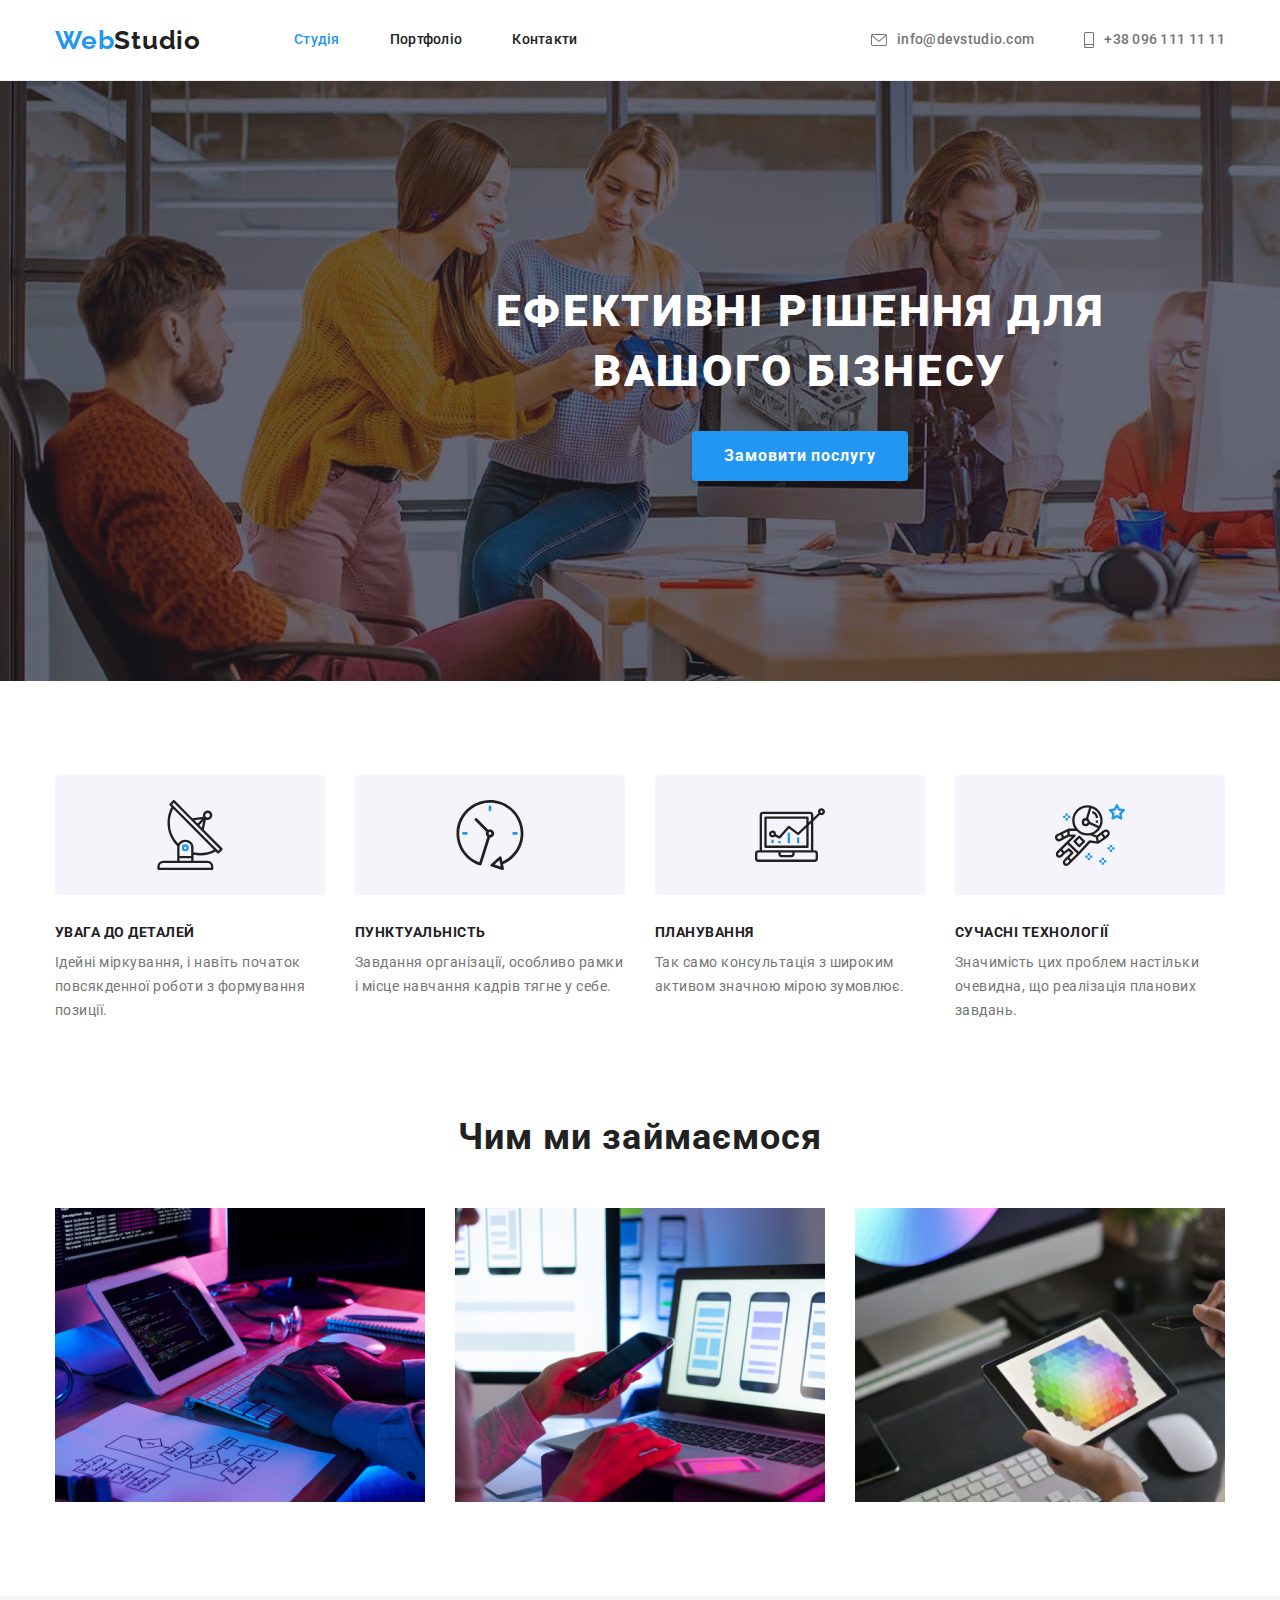
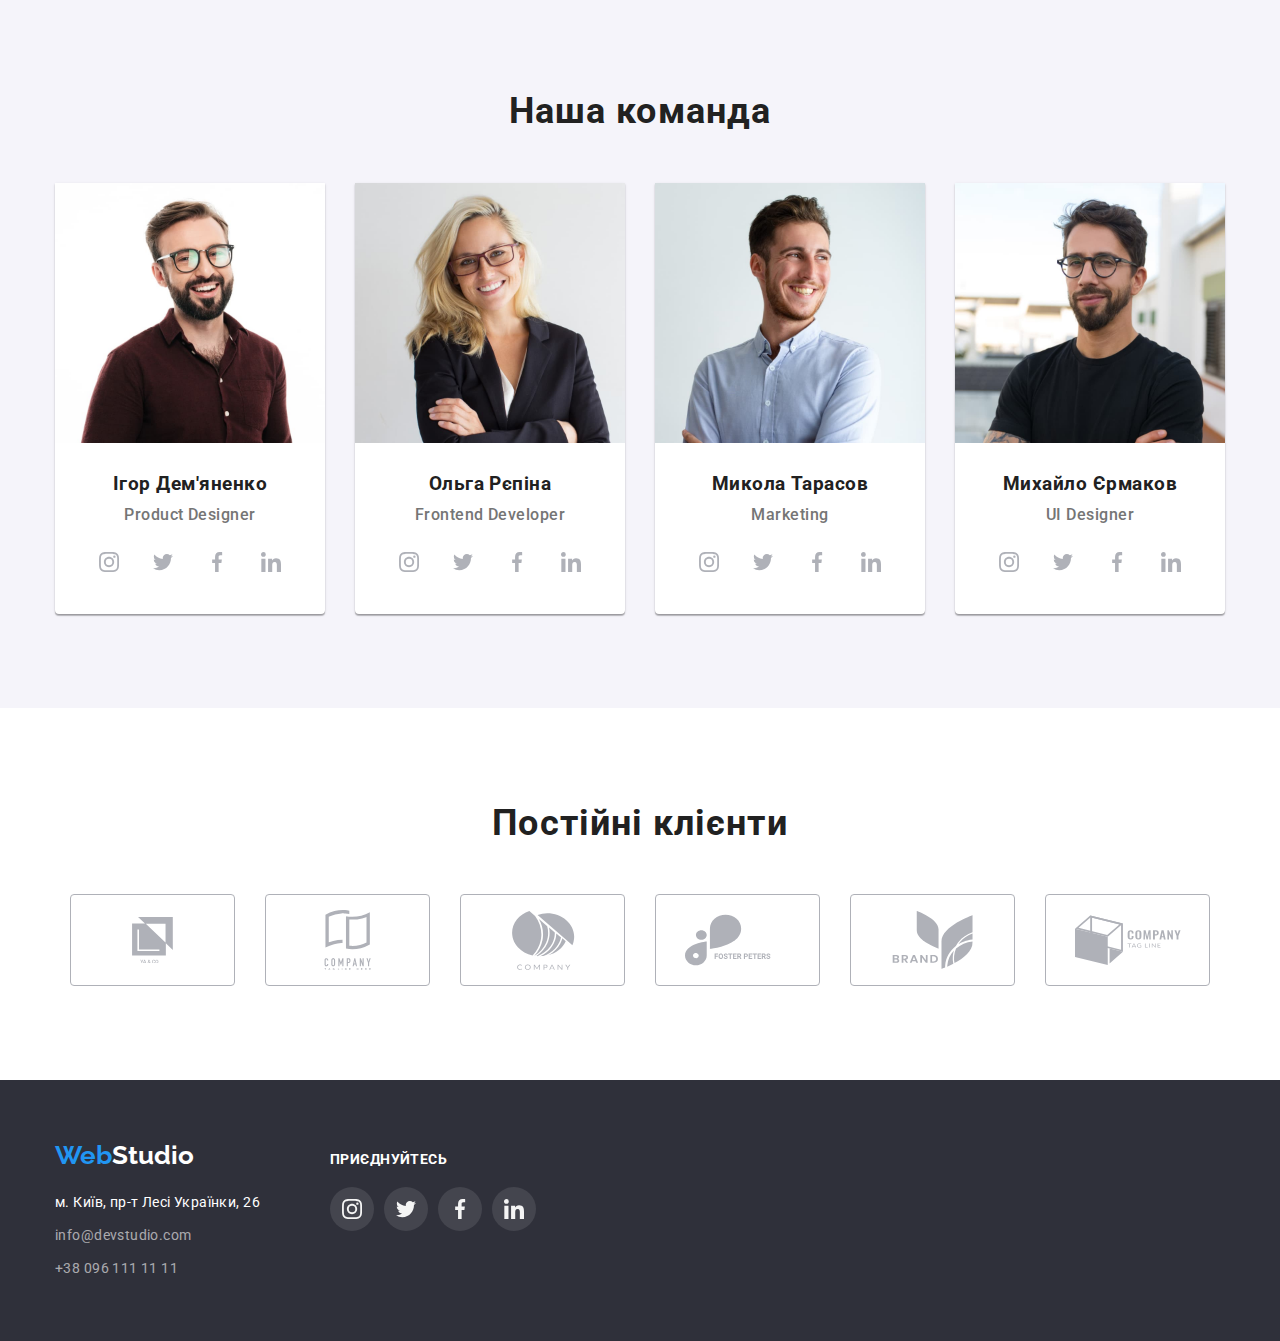
==== index.html @ 6f1f3bdb "Initial commit" ====
<!DOCTYPE html>
<html lang="uk">
  <head>
    <meta charset="UTF-8" />
    <meta http-equiv="X-UA-Compatible" content="IE=edge" />
    <meta name="viewport" content="width=device-width, initial-scale=1.0" />
    <title>WebStudio</title>
    <link rel="preconnect" href="https://fonts.googleapis.com" />
    <link rel="preconnect" href="https://fonts.gstatic.com" crossorigin />
    <link
      href="https://fonts.googleapis.com/css2?family=Raleway:wght@700&family=Roboto:wght@400;500;700;900&display=swap"
      rel="stylesheet"
    />
    <link
      rel="stylesheet"
      href="https://cdnjs.cloudflare.com/ajax/libs/modern-normalize/1.0.0/modern-normalize.min.css"
    />
    <link rel="stylesheet" href="./css/styles.css" />
  </head>
  <body>
    <header class="header">
      <div class="container container-header">
        <a href="./index.html" lang="en" class="logo"><span>Web</span>Studio</a>
        <nav class="main-nav">
          <ul class="nav-list list">
            <li class="nav-item">
              <a href="./index.html" class="nav-link link current">Студія</a>
            </li>
            <li class="nav-item">
              <a href="./portfolio.html" class="nav-link link">Портфоліо</a>
            </li>
            <li class="nav-item"><a href="" class="nav-link link">Контакти</a></li>
          </ul>
        </nav>
        <ul class="contacts-list list">
          <li class="contacts-item">
            <a href="mailto:info@devstudio.com" class="contact link email" rel="noopener noreferrer"
              ><svg class="contacts-icon" width="16" height="12">
                <use href="./images/icons.svg#envelope"></use>
              </svg>
              info@devstudio.com</a
            >
          </li>
          <li class="contacts-item">
            <a href="tel:+380961111111" class="contact link tel" rel="noopener noreferrer"
              ><svg class="contacts-icon" width="10" height="16">
                <use href="./images/icons.svg#smartphone"></use>
              </svg>
              +38 096 111 11 11</a
            >
          </li>
        </ul>
      </div>
    </header>
    <main>
      <!--Головна сторінка з бекграундом та кнопкою-->
      <section class="hero hero-overlay">
        <div class="container container-hero">
          <h1 class="hero-title">Ефективні рішення для вашого бізнесу</h1>
          <button type="button" class="hero-btn">Замовити послугу</button>
        </div>
      </section>

      <!--Про студію-->
      <section class="features">
        <div class="container container-features">
          <h2 class="visually-hidden">Features</h2>
          <ul class="features-list list">
            <li class="feature-item">
              <div class="icon-wrap">
                <svg class="feature-icon" width="70" height="70">
                  <use href="./images/icons.svg#antenna"></use>
                </svg>
              </div>
              <h3 class="feature-title">увага до деталей</h3>
              <p class="feature-text">
                Ідейні міркування, і навіть початок повсякденної роботи з формування позиції.
              </p>
            </li>
            <li class="feature-item">
              <div class="icon-wrap">
                <svg class="feature-icon" width="70" height="70">
                  <use href="./images/icons.svg#clock"></use>
                </svg>
              </div>
              <h3 class="feature-title">пунктуальність</h3>
              <p class="feature-text">
                Завдання організації, особливо рамки і місце навчання кадрів тягне у себе.
              </p>
            </li>
            <li class="feature-item">
              <div class="icon-wrap">
                <svg class="feature-icon" width="70" height="70">
                  <use href="./images/icons.svg#diagram"></use>
                </svg>
              </div>
              <h3 class="feature-title">планування</h3>
              <p class="feature-text">
                Так само консультація з широким активом значною мірою зумовлює.
              </p>
            </li>
            <li class="feature-item">
              <div class="icon-wrap">
                <svg class="feature-icon" width="70" height="70">
                  <use href="./images/icons.svg#astronaut"></use>
                </svg>
              </div>
              <h3 class="feature-title">сучасні технології</h3>
              <p class="feature-text">
                Значимість цих проблем настільки очевидна, що реалізація планових завдань.
              </p>
            </li>
          </ul>
        </div>
      </section>
      <section class="services">
        <div class="container container-features">
          <h2 class="services-title centered">Чим ми займаємося</h2>
          <ul class="services-list list">
            <li class="services-item">
              <img
                src="./images/about_the_studio/img.jpg"
                alt="Верстка та веб розробка"
                class="services-img img"
                width="370"
                height="294"
              />
            </li>
            <li>
              <img
                src="./images/about_the_studio/img.1.jpg"
                alt="Адаптивна верстка"
                class="services-img img"
                width="370"
                height="294"
              />
            </li>
            <li>
              <img
                src="./images/about_the_studio/img.2.jpg"
                alt="Дизайн та візуалізація"
                class="services-img img"
                width="370"
                height="294"
              />
            </li>
          </ul>
        </div>
      </section>

      <!--Команда-->
      <section class="team">
        <div class="container-team container">
          <h2 class="team-title centered">Наша команда</h2>
          <ul class="team-list list">
            <li class="team-item">
              <img
                src="./images/team/img.jpg"
                alt="Ігор Дем'яненко Продакт дизайнер"
                class="team-img img"
                width="270"
                height="260"
              />
              <div class="team-card-discr">
                <h3 class="team-item-title">Ігор Дем'яненко</h3>
                <p class="team-item-txt" lang="en">Product Designer</p>
                <ul class="socials list">
                  <li class="socials-item">
                    <a
                      class="socials-link link"
                      href="https://instagram.com"
                      target="_blank"
                      rel="noopener noreferrer"
                      aria-label="Instagram"
                    >
                      <svg class="socials-icon" width="20" height="20">
                        <use href="./images/icons.svg#instagram"></use>
                      </svg>
                    </a>
                  </li>
                  <li class="socials-item">
                    <a
                      class="socials-link link"
                      href="https://twitter.com"
                      target="_blank"
                      rel="noopener noreferrer"
                      aria-label="Twitter"
                    >
                      <svg class="socials-icon" width="20" height="20">
                        <use href="./images/icons.svg#twitter"></use>
                      </svg>
                    </a>
                  </li>
                  <li class="socials-item">
                    <a
                      class="socials-link link"
                      href="https://facebook.com"
                      target="_blank"
                      rel="noopener noreferrer"
                      aria-label="Facebook"
                    >
                      <svg class="socials-icon" width="20" height="20">
                        <use href="./images/icons.svg#facebook"></use>
                      </svg>
                    </a>
                  </li>
                  <li class="socials-item">
                    <a
                      class="socials-link link"
                      href="https://linkedin.com"
                      target="_blank"
                      rel="noopener noreferrer"
                      aria-label="Linkedin"
                    >
                      <svg class="socials-icon" width="20" height="20">
                        <use href="./images/icons.svg#linkedin"></use>
                      </svg>
                    </a>
                  </li>
                </ul>
              </div>
            </li>
            <li class="team-item">
              <img
                src="./images/team/img1.jpg"
                alt="Ольга Рєпіна Фронтенд девелопер"
                class="team-img img"
                width="270"
                height="260"
              />
              <div class="team-card-discr">
                <h3 class="team-item-title">Ольга Рєпіна</h3>
                <p class="team-item-txt" lang="en">Frontend Developer</p>
                <ul class="socials list">
                  <li class="socials-item">
                    <a
                      class="socials-link link"
                      href="https://instagram.com"
                      target="_blank"
                      rel="noopener noreferrer"
                      aria-label="Instagram"
                    >
                      <svg class="socials-icon" width="20" height="20">
                        <use href="./images/icons.svg#instagram"></use>
                      </svg>
                    </a>
                  </li>
                  <li class="socials-item">
                    <a
                      class="socials-link link"
                      href="https://twitter.com"
                      target="_blank"
                      rel="noopener noreferrer"
                      aria-label="Twitter"
                    >
                      <svg class="socials-icon" width="20" height="20">
                        <use href="./images/icons.svg#twitter"></use>
                      </svg>
                    </a>
                  </li>
                  <li class="socials-item">
                    <a
                      class="socials-link link"
                      href="https://facebook.com"
                      target="_blank"
                      rel="noopener noreferrer"
                      aria-label="Facebook"
                    >
                      <svg class="socials-icon" width="20" height="20">
                        <use href="./images/icons.svg#facebook"></use>
                      </svg>
                    </a>
                  </li>
                  <li class="socials-item">
                    <a
                      class="socials-link link"
                      href="https://linkedin.com"
                      target="_blank"
                      rel="noopener noreferrer"
                      aria-label="Linkedin"
                    >
                      <svg class="socials-icon" width="20" height="20">
                        <use href="./images/icons.svg#linkedin"></use>
                      </svg>
                    </a>
                  </li>
                </ul>
              </div>
            </li>
            <li class="team-item">
              <img
                src="./images/team/img2.jpg"
                alt="Микола Тарасов Маркетинг"
                class="team-img img"
                width="270"
                height="260"
              />
              <div class="team-card-discr">
                <h3 class="team-item-title">Микола Тарасов</h3>
                <p class="team-item-txt" lang="en">Marketing</p>
                <ul class="socials list">
                  <li class="socials-item">
                    <a
                      class="socials-link link"
                      href="https://instagram.com"
                      target="_blank"
                      rel="noopener noreferrer"
                      aria-label="Instagram"
                    >
                      <svg class="socials-icon" width="20" height="20">
                        <use href="./images/icons.svg#instagram"></use>
                      </svg>
                    </a>
                  </li>
                  <li class="socials-item">
                    <a
                      class="socials-link link"
                      href="https://twitter.com"
                      target="_blank"
                      rel="noopener noreferrer"
                      aria-label="Twitter"
                    >
                      <svg class="socials-icon" width="20" height="20">
                        <use href="./images/icons.svg#twitter"></use>
                      </svg>
                    </a>
                  </li>
                  <li class="socials-item">
                    <a
                      class="socials-link link"
                      href="https://facebook.com"
                      target="_blank"
                      rel="noopener noreferrer"
                      aria-label="Facebook"
                    >
                      <svg class="socials-icon" width="20" height="20">
                        <use href="./images/icons.svg#facebook"></use>
                      </svg>
                    </a>
                  </li>
                  <li class="socials-item">
                    <a
                      class="socials-link link"
                      href="https://linkedin.com"
                      target="_blank"
                      rel="noopener noreferrer"
                      aria-label="Linkedin"
                    >
                      <svg class="socials-icon" width="20" height="20">
                        <use href="./images/icons.svg#linkedin"></use>
                      </svg>
                    </a>
                  </li>
                </ul>
              </div>
            </li>
            <li class="team-item">
              <img
                src="./images/team/img3.jpg"
                alt="Михайло Єрмаков Ю Ай дизайнер"
                class="team-img img"
                width="270"
                height="260"
              />
              <div class="team-card-discr">
                <h3 class="team-item-title">Михайло Єрмаков</h3>
                <p class="team-item-txt" lang="en">UI Designer</p>
                <ul class="socials list">
                  <li class="socials-item">
                    <a
                      class="socials-link link"
                      href="https://instagram.com"
                      target="_blank"
                      rel="noopener noreferrer"
                      aria-label="Instagram"
                    >
                      <svg class="socials-icon" width="20" height="20">
                        <use href="./images/icons.svg#instagram"></use>
                      </svg>
                    </a>
                  </li>
                  <li class="socials-item">
                    <a
                      class="socials-link link"
                      href="https://twitter.com"
                      target="_blank"
                      rel="noopener noreferrer"
                      aria-label="Twitter"
                    >
                      <svg class="socials-icon" width="20" height="20">
                        <use href="./images/icons.svg#twitter"></use>
                      </svg>
                    </a>
                  </li>
                  <li class="socials-item">
                    <a
                      class="socials-link link"
                      href="https://facebook.com"
                      target="_blank"
                      rel="noopener noreferrer"
                      aria-label="Facebook"
                    >
                      <svg class="socials-icon" width="20" height="20">
                        <use href="./images/icons.svg#facebook"></use>
                      </svg>
                    </a>
                  </li>
                  <li class="socials-item">
                    <a
                      class="socials-link link"
                      href="https://linkedin.com"
                      target="_blank"
                      rel="noopener noreferrer"
                      aria-label="Linkedin"
                    >
                      <svg class="socials-icon" width="20" height="20">
                        <use href="./images/icons.svg#linkedin"></use>
                      </svg>
                    </a>
                  </li>
                </ul>
              </div>
            </li>
          </ul>
        </div>
      </section>

      <!--Клієнти-->
      <section class="clients">
        <div class="container-clients container">
          <h1 class="clients-title">Постійні клієнти</h1>
          <ul class="clients-list list">
            <li class="clients-item">
              <a href="" class="clients-link link" target="_blank" rel="noopener noreferrer">
                <svg class="client-icon" width="41" height="46.7">
                  <use href="./images/icons.svg#client1"></use>
                </svg>
              </a>
            </li>
            <li class="clients-item">
              <a href="" class="clients-link link" target="_blank" rel="noopener noreferrer">
                <svg class="client-icon" width="106" height="60">
                  <use href="./images/icons.svg#client2"></use>
                </svg>
              </a>
            </li>
            <li class="clients-item">
              <a href="" class="clients-link" target="_blank" rel="noopener noreferrer">
                <svg class="client-icon" width="106" height="60">
                  <use href="./images/icons.svg#client3"></use>
                </svg>
              </a>
            </li>
            <li class="clients-item">
              <a href="" class="clients-link" target="_blank" rel="noopener noreferrer">
                <svg class="client-icon" width="106" height="60">
                  <use href="./images/icons.svg#client4"></use>
                </svg>
              </a>
            </li>
            <li class="clients-item">
              <a href="" class="clients-link" target="_blank" rel="noopener noreferrer">
                <svg class="client-icon" width="106" height="60">
                  <use href="./images/icons.svg#client5"></use>
                </svg>
              </a>
            </li>
            <li class="clients-item">
              <a href="" class="clients-link" target="_blank" rel="noopener noreferrer">
                <svg class="client-icon" width="106" height="60">
                  <use href="./images/icons.svg#client6"></use>
                </svg>
              </a>
            </li>
          </ul>
        </div>
      </section>
    </main>

    <!--Підвал-->
    <footer class="footer">
      <div class="container-footer container">
        <div class="footer-adress">
          <a href="./index.html" lang="en" class="logo"><span>Web</span>Studio</a>
          <address class="address">
            <ul class="address-list list">
              <li class="address-item">м. Київ, пр-т Лесі Українки, 26</li>
              <li class="address-item">
                <a href="mailto:info@devstudio.com" class="address-contact link"
                  >info@devstudio.com</a
                >
              </li>
              <li class="address-item">
                <a href="tel:+380961111111" class="address-contact link">+38 096 111 11 11</a>
              </li>
            </ul>
          </address>
        </div>
        <div class="footer-socials">
          <strong class="join">приєднуйтесь</strong>
          <ul class="socials list">
            <li class="socials-item">
              <a
                class="socials-link link"
                href="https://instagram.com"
                target="_blank"
                rel="noopener noreferrer"
                aria-label="Instagram"
              >
                <svg class="socials-icon" width="20" height="20">
                  <use href="./images/icons.svg#instagram"></use>
                </svg>
              </a>
            </li>
            <li class="socials-item">
              <a
                class="socials-link link"
                href="https://twitter.com"
                target="_blank"
                rel="noopener noreferrer"
                aria-label="Twitter"
              >
                <svg class="socials-icon" width="20" height="20">
                  <use href="./images/icons.svg#twitter"></use>
                </svg>
              </a>
            </li>
            <li class="socials-item">
              <a
                class="socials-link link"
                href="https://facebook.com"
                target="_blank"
                rel="noopener noreferrer"
                aria-label="Facebook"
              >
                <svg class="socials-icon" width="20" height="20">
                  <use href="./images/icons.svg#facebook"></use>
                </svg>
              </a>
            </li>
            <li class="socials-item">
              <a
                class="socials-link link"
                href="https://linkedin.com"
                target="_blank"
                rel="noopener noreferrer"
                aria-label="Linkedin"
              >
                <svg class="socials-icon" width="20" height="20">
                  <use href="./images/icons.svg#linkedin"></use>
                </svg>
              </a>
            </li>
          </ul>
        </div>
      </div>
    </footer>
  </body>
</html>
---- css/styles.css ----
*,
*::before,
*::after {
  box-sizing: border-box;
}
:root {
  /* Color */
  --main-clr: #212121;
  --secondary-clr: #757575;
  --accent-clr: #2196f3;
  --btn-accent-bg-cl: #188ce8;
  --secondary-accent-clr: #ffffff;
  --main-bgd-clr: #f5f5f5;
  --secondary-bgd-clr: #2f303a;
  --accent-bgd-clr: #f5f4fa;
  --header-boarder-clr: #ececec;
  --icons-clr: #afb1b8;
  --icons-footer-bgd-clr: rgba(255, 255, 255, 0.1);
  /* Font */
  --main-font: Roboto;
  --secondary-font: Raleway;
}
body {
  font-family: var(--main-font);
  color: var(--main-clr);
  width: 100%;
  margin: 0;
}
.link {
  text-decoration: none;
}
.list {
  list-style: none;
  padding: 0;
  margin: 0;
}

img {
  display: block;
  max-width: 100%;
  height: auto;
}
.centered {
  text-align: center;
}
section {
  padding-top: 94px;
  padding-bottom: 94px;
  width: 100%;
}
h1,
h2,
h3,
h4,
h5,
h6,
p,
ul {
  margin: 0;
  padding: 0;
}

.container {
  width: 1200px;
  padding-left: 15px;
  padding-right: 15px;
  margin-left: auto;
  margin-right: auto;
}

.header {
  border-bottom: 1px solid var(--header-boarder-clr);
}
.main-nav {
  margin-left: 93px;
}

.container-header {
  display: flex;
  align-items: center;
}
.main-nav .logo {
  margin-right: 93px;
}

.header .logo {
  padding-top: 24px;
  padding-bottom: 24px;
  font-family: var(--secondary-font);
  text-decoration: none;
  color: inherit;
  font-weight: 700;
  font-size: 26px;
  line-height: calc(31 / 26);
  letter-spacing: 0.03em;
}
.logo span {
  color: var(--accent-clr);
}

.nav-list {
  display: flex;
}

.nav-item {
  margin-right: 50px;
  font-weight: 500;
  font-size: 14px;
  line-height: 1.14;
  letter-spacing: 0.02em;
}
.nav-item:last-child {
  margin-right: 0;
}
.nav-link {
  display: block;
  padding-top: 32px;
  padding-bottom: 32px;
  color: inherit;
}
.nav-link:hover,
.nav-link:focus {
  color: var(--accent-clr);
}
.nav-link.link.current {
  color: var(--accent-clr);
}

.contacts-list {
  display: flex;
  margin-left: auto;
}
.contacts-list .contacts-item + .contacts-item {
  margin-left: 50px;
}
.contacts-icon {
  fill: currentColor;
}
.contact.link {
  display: flex;
  align-items: center;
  gap: 10px;
  padding-top: 32px;
  padding-bottom: 32px;
  color: var(--secondary-clr);
  font-weight: 500;
  font-size: 14px;
  line-height: 1.14;
  letter-spacing: 0.02em;
}
.contact.link:hover,
.contact.link:focus {
  color: var(--accent-clr);
}
section.hero {
  text-align: center;
  padding-top: 200px;
  padding-bottom: 200px;
}
.container-hero {
}
.hero-overlay {
  width: 1600px;
  height: 600px;
  margin-left: auto;
  margin-right: auto;
  background-image: linear-gradient(to right, rgba(47, 48, 58, 0.4), rgba(47, 48, 58, 0.4)),
    url('../images/about_the_studio/hero-bckg.jpg'), url(../images/about_the_studio/hero-bckg2.jpg);
  background-repeat: no-repeat;
  background-size: cover;
}
.hero-title {
  color: var(--secondary-accent-clr);
  margin-left: auto;
  margin-right: auto;
  margin-bottom: 30px;
  margin-top: 0;
  padding: 0;
  width: 696px;
  font-weight: 900;
  font-size: 44px;
  line-height: calc(60 / 44);
  text-align: center;
  letter-spacing: 0.06em;
  text-transform: uppercase;
}

.hero-btn {
  padding: 10px 32px;
  min-width: 216px;
  min-height: 50px;
  text-align: center;
  background-color: var(--accent-clr);
  color: var(--secondary-accent-clr);
  cursor: pointer;
  box-shadow: 0px 4px 4px rgba(0, 0, 0, 0.15);
  border: none;
  border-radius: 4px;
  font-family: inherit;
  font-weight: 700;
  font-size: 16px;
  line-height: calc(30 / 16);
  letter-spacing: 0.06em;
}
.hero-btn:hover,
.hero.btn:focus {
  background-color: var(--btn-accent-bg-cl);
}
.features {
  background-color: var(--secondary-accent-clr);
  letter-spacing: 0.03em;
}
.container-features {
}

.visually-hidden {
  position: absolute;
  white-space: nowrap;
  width: 1px;
  height: 1px;
  overflow: hidden;
  border: 0;
  padding: 0;
  clip: rect(0 0 0 0);
  clip-path: inset(50%);
  margin: -1px;
}
.features-list {
  display: flex;
  flex-wrap: wrap;
}
.feature-item {
  width: 270px;
}
.features-list .feature-item + .feature-item {
  margin-left: 30px;
}
.feature-icon {
}
.icon-wrap {
  display: flex;
  align-items: center;
  justify-content: center;
  margin-bottom: 30px;
  gap: 30px;
  width: 270px;
  height: 120px;
  border-radius: 4px;
  border: 1px solid var(--accent-bgd-clr);
  background-color: var(--accent-bgd-clr);
}
.feature-title {
  font-weight: 700;
  font-size: 14px;
  line-height: 1.14;
  text-transform: uppercase;
  padding: 0;
  margin: 0;
  margin-bottom: 10px;
}
.feature-text {
  color: var(--secondary-clr);
  font-size: 14px;
  line-height: 1.7;
  padding: 0;
  margin: 0;
}
.services {
  padding-bottom: 94px;
  padding-top: 0;
}

.services-title,
.team-title {
  font-size: 36px;
  line-height: 1.17;
  font-weight: 700;
  letter-spacing: 0.03em;
  margin: 0;
  padding: 0;
  margin-bottom: 50px;
}
.services-list {
  display: flex;
  justify-content: center;
  gap: 30px;
}
.services-item {
}
.services-list .services-item + .services-item {
  margin-left: 30px;
}

.services-img {
}
.team {
  background-color: var(--accent-bgd-clr);
  letter-spacing: 0.03em;
}
.container-team {
}
.team-title {
  margin: 0;
  padding: 0;
  margin-bottom: 50px;
}
.team-list {
  display: flex;
  justify-content: center;
  gap: 30px;
}
.team-item {
  font-weight: 500;
  font-size: 16px;
  line-height: 1.19;
  background: #ffffff;
  box-shadow: 0px 1px 3px rgba(0, 0, 0, 0.12), 0px 1px 1px rgba(0, 0, 0, 0.14),
    0px 2px 1px rgba(0, 0, 0, 0.2);
  border-radius: 0px 0px 4px 4px;
  padding: 0;
  margin: 0;
}
.team-item:last-child {
  margin-right: 0;
}
.team-img {
}
.team-card-discr {
  padding-top: 30px;
  padding-bottom: 30px;
  padding-left: 32px;
  padding-right: 32px;
  text-align: center;
}
.team-item-title {
  margin-bottom: 10px;
}
.team-item-txt {
  color: var(--secondary-clr);
  margin-bottom: 16px;
}
/*Socials icons*/

.socials.list {
  display: flex;
  justify-content: center;
  gap: 10px;
}
.socials-item {
  margin: 0;
}
.socials-link {
  display: flex;
  justify-content: center;
  align-items: center;
  width: 44px;
  height: 44px;
  border-radius: 50%;
  background-color: var(--secondary-accent-clr);
  color: var(--icons-clr);
}
.socials-link:hover,
.socials-link:focus {
  background-color: var(--accent-clr);
  color: var(--secondary-accent-clr);
}

.socials-icon {
  fill: currentColor;
}

.clients {
}
.container-clients {
  width: 1170px;
  height: 184px;
}
.container {
}
.clients-title {
  margin-bottom: 50px;
  text-align: center;
  font-size: 36px;
  line-height: 1.17;
  font-weight: 700;
  letter-spacing: 0.03em;
}
.clients-list {
  display: flex;
  align-items: center;
  gap: 30px;
}
.clients-item {
  width: 170px;
  height: 92px;
}
.clients-link {
  display: flex;
  align-items: center;
  justify-content: center;
  width: 100%;
  height: 100%;
  border-radius: 4px;
  border: 1px solid var(--icons-clr);
  color: var(--icons-clr);
}
.client-icon {
  fill: currentColor;
}
.clients-link:hover,
.clients-link:focus {
  border-color: var(--accent-clr);
  color: var(--btn-accent-bg-cl);
}

/* Portfolio */

.portfolio {
  background-color: var(--secondary-accent-clr);
}
.container-portfolio {
}

.filtr-btns-list {
  display: flex;
  justify-content: center;
  margin-bottom: 50px;
}
.filtr-btn-item {
  margin-right: 8px;
}
.filtr-btn-item:last-child {
  margin-right: 0;
}
.filtr-btn {
  padding: 6px 25px;
  min-width: 73px;
  max-height: 38px;
  background-color: var(--accent-bgd-clr);
  border: none;
  border-radius: 4px;
  font-weight: 500;
  font-size: 16px;
  font-family: inherit;
  line-height: 1.6;
  letter-spacing: 0.03em;
}
.filtr-btn:hover,
.filtr-btn:focus {
  color: var(--secondary-accent-clr);
  background-color: var(--accent-clr);
  box-shadow: 0px 3px 1px rgba(0, 0, 0, 0.1), 0px 1px 2px rgba(0, 0, 0, 0.08),
    0px 2px 2px rgba(0, 0, 0, 0.12);
}
.cards-list {
  display: flex;
  flex-wrap: wrap;
  margin: 0;
  padding: 0;
  margin-top: 50px;
}
.card-link.link:hover,
.card-link.link:focus {
  position: absolute;
  box-shadow: 0px 1px 1px rgba(0, 0, 0, 0.12), 0px 4px 4px rgba(0, 0, 0, 0.06),
    1px 4px 6px rgba(0, 0, 0, 0.16);
}
.card-item {
  width: calc((100%-60px) / 3);
  margin-right: 30px;
  margin-bottom: 30px;
  padding: 0;
  max-width: 370px;
}
.card-item:nth-child(3n) {
  margin-right: 0;
}
.card-item:nth-last-child(-n + 3) {
  margin-bottom: 0;
}
.card-item .link {
  color: var(--main-clr);
}

.card-img {
}
.portfolio-box {
  padding: 20px 24px;
  border: 1px solid #eeeeee;
  border-top: 0;
}
.card-title {
  font-weight: 700;
  font-size: 18px;
  line-height: 2;
  letter-spacing: 0.06em;
  padding: 0;
  margin: 0;
  margin-bottom: 4px;
}
.card-discription {
  padding: 0;
  margin: 0;
  color: var(--secondary-clr);
  font-weight: 400;
  font-size: 16px;
  line-height: 1.9;
  letter-spacing: 0.03em;
}

/*Footer*/

.footer {
  background-color: var(--secondary-bgd-clr);
  padding-top: 60px;
  padding-bottom: 60px;
}
.footer .logo {
  display: block;
  color: var(--secondary-accent-clr);
  margin-bottom: 20px;
  font-family: var(--secondary-font);
  text-decoration: none;
  font-weight: 700;
  font-size: 26px;
  line-height: calc(31 / 26);
}
.container-footer {
  display: flex;
  align-items: baseline;
}
.footer-adress {
  margin-right: 70px;
}
.address {
  font-style: normal;
  font-weight: 400;
  font-size: 14px;
  line-height: 1.71;
  letter-spacing: 0.03em;
  color: var(--secondary-accent-clr);
}
.address-list {
}

.address-item {
  margin-bottom: 9px;
}
.address-item:last-child {
  margin-bottom: 0;
}
.address-contact.link {
  font-weight: 400;
  font-size: 14px;
  line-height: 1.7;
  color: rgba(255, 255, 255, 0.6);
}
.footer-socials {
}
.join {
  display: block;
  margin-bottom: 20px;
  color: var(--secondary-accent-clr);
  text-transform: uppercase;
  font-weight: 700;
  font-size: 14px;
  line-height: calc(16 / 14);
  letter-spacing: 0.03em;
}
.footer .socials-item {
}
.footer-socials > .socials.list {
  margin-bottom: 0;
}
.footer-socials .socials-icon {
  fill: currentColor;
}
.footer-socials .socials-link {
  background-color: var(--icons-footer-bgd-clr);
  color: var(--main-bgd-clr);
}
.footer-socials .socials-link:hover,
.footer-socials .socials-link:focus {
  background-color: var(--accent-clr);
}
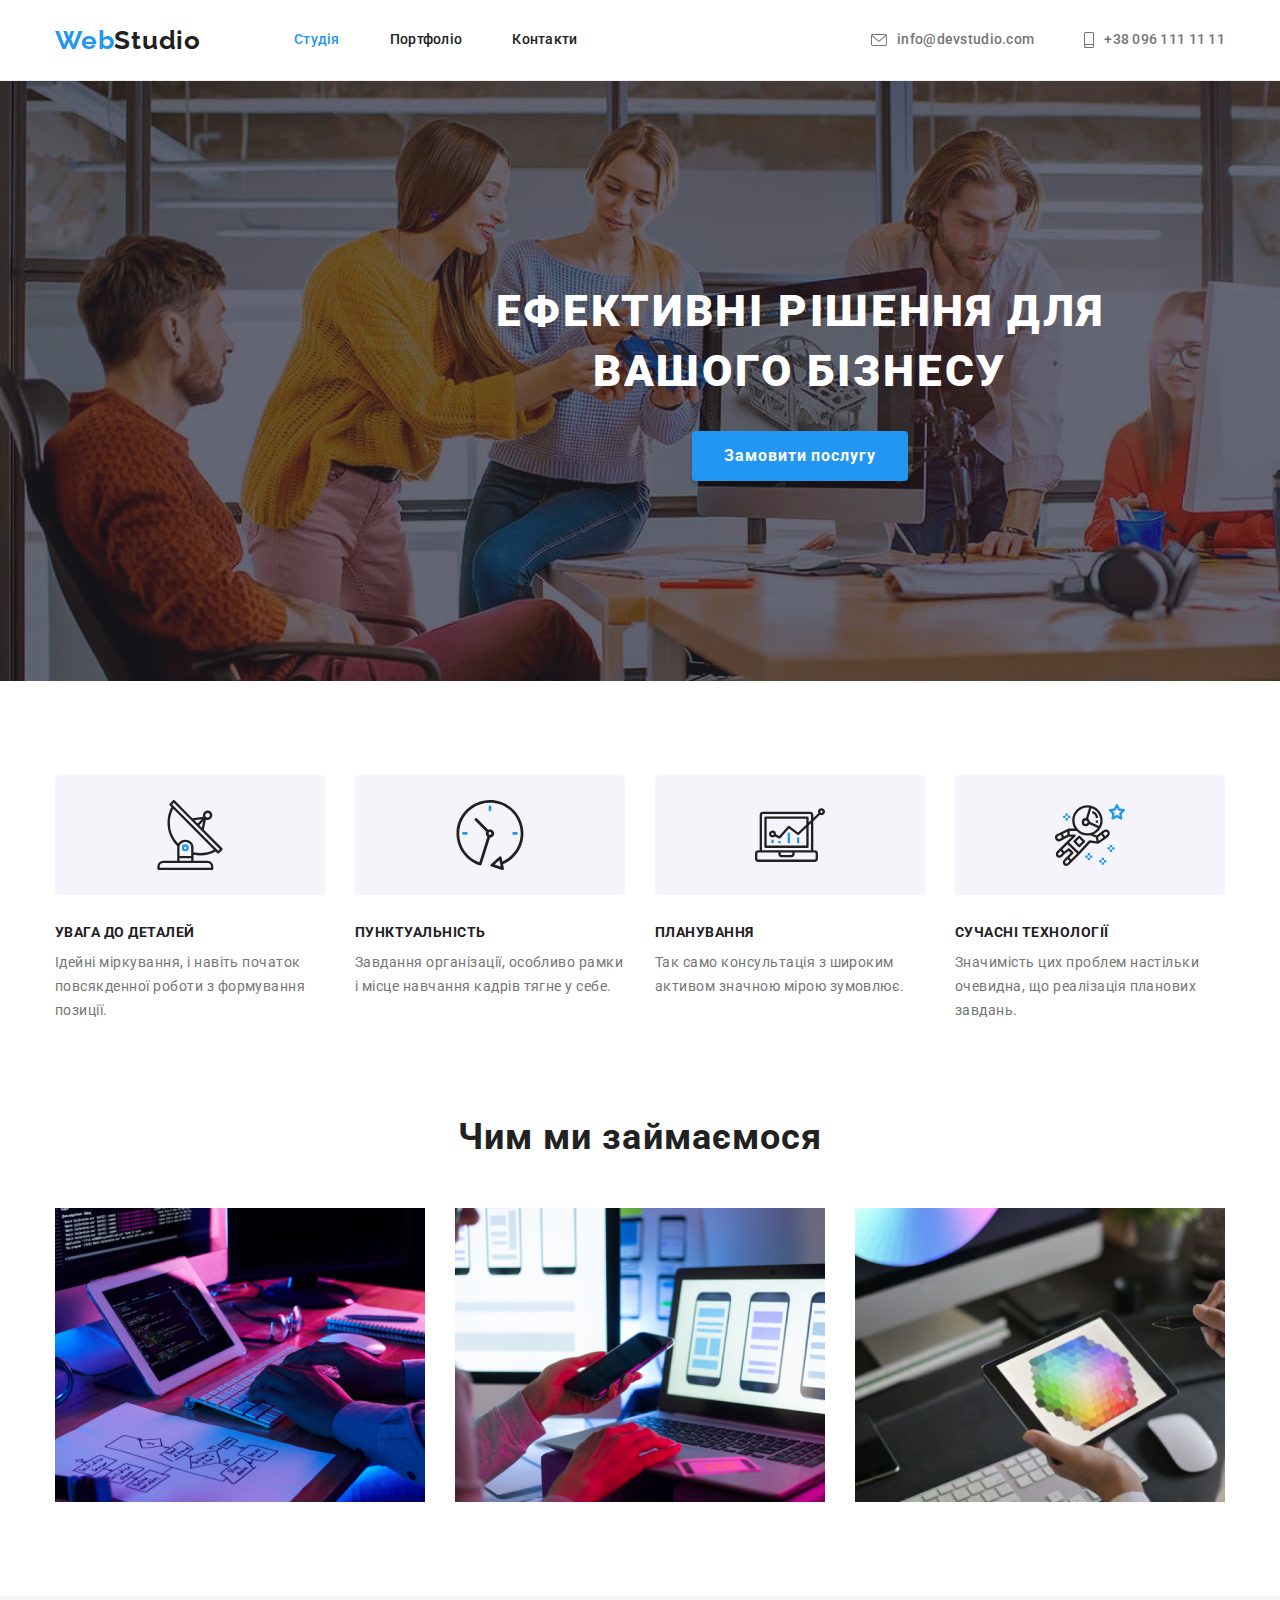
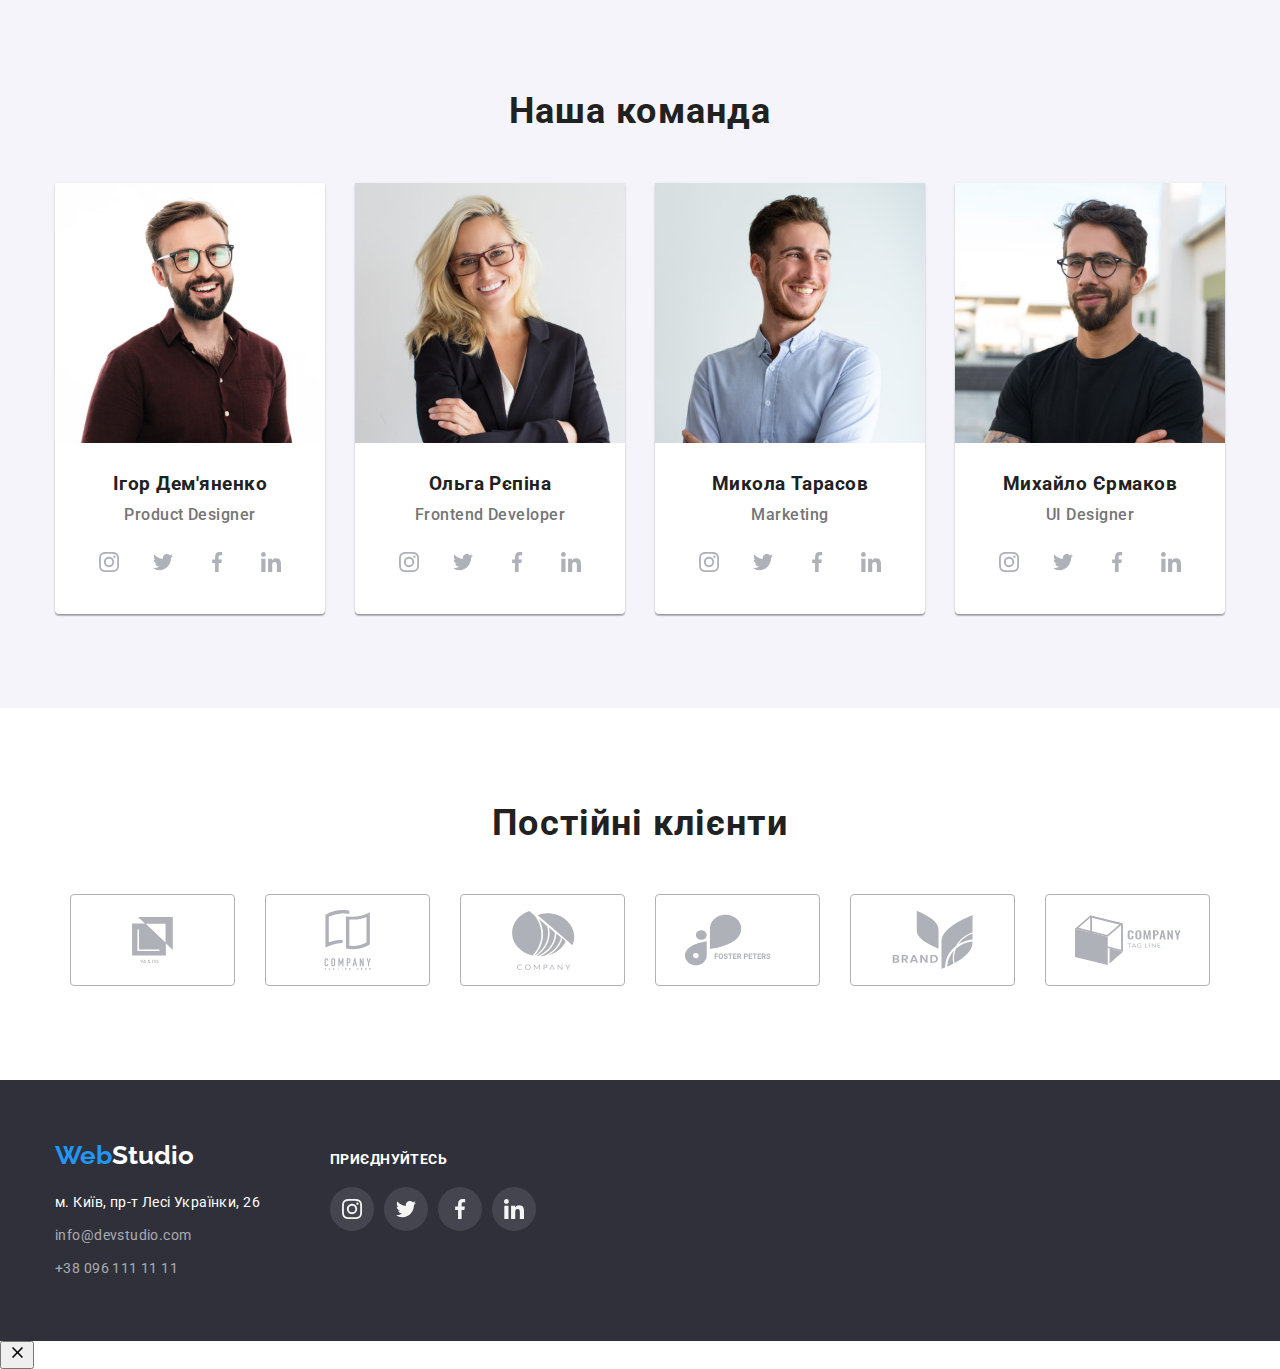
==== commit d0477a42: "added js, modal and backdrop" ====
--- a/index.html
+++ b/index.html
@@ -57,7 +57,7 @@
       <section class="hero hero-overlay">
         <div class="container container-hero">
           <h1 class="hero-title">Ефективні рішення для вашого бізнесу</h1>
-          <button type="button" class="hero-btn">Замовити послугу</button>
+          <button type="button" class="hero-btn" data-modal-open>Замовити послугу</button>
         </div>
       </section>
 
@@ -555,5 +555,18 @@
         </div>
       </div>
     </footer>
+
+    <!-- Модалка -->
+    <div class="backdrop is-hidden" data-modal>
+      <div class="modal">
+        <button class="modal-close-btn" data-modal-close>
+          <svg class="modal-close-icon" width="18" height="18">
+            <use href="./images/icons.svg#modal-close"></use>
+          </svg>
+        </button>
+      </div>
+    </div>
+
+    <script src="./js/modal.js"></script>
   </body>
 </html>
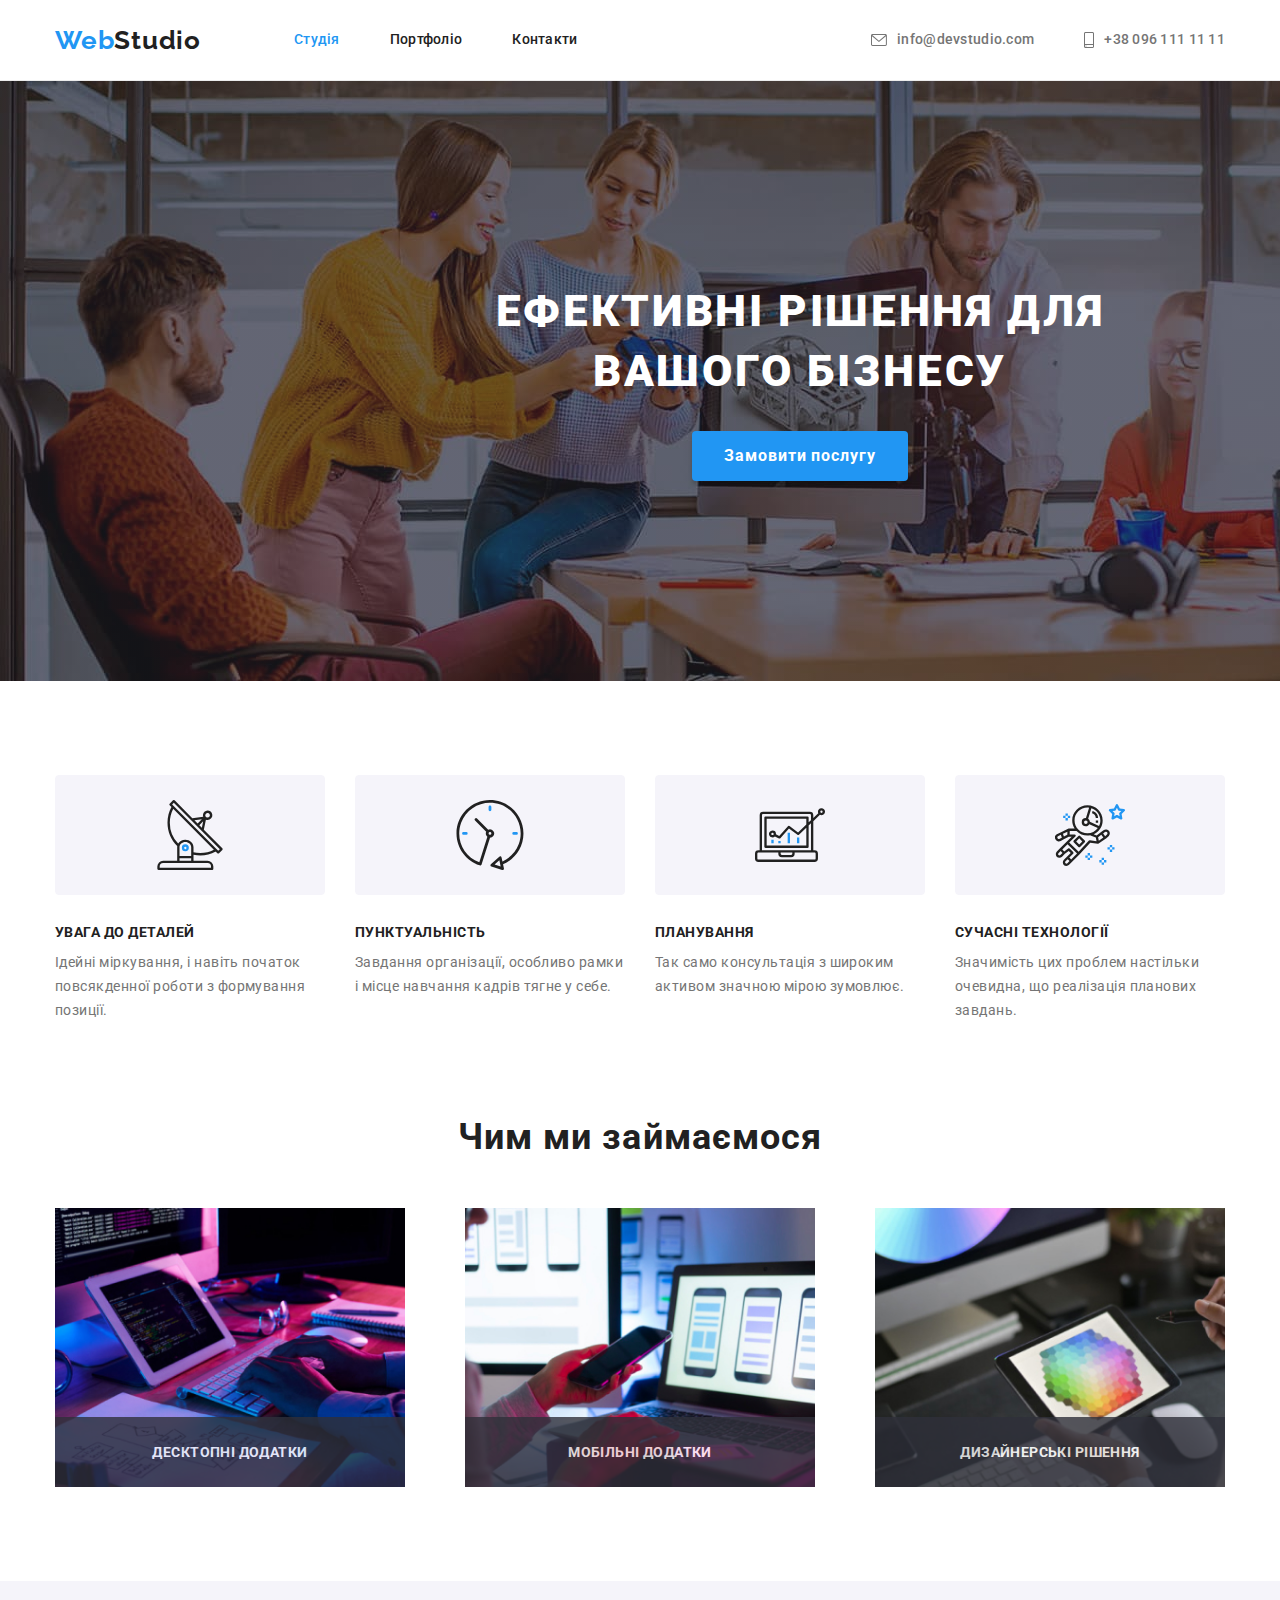
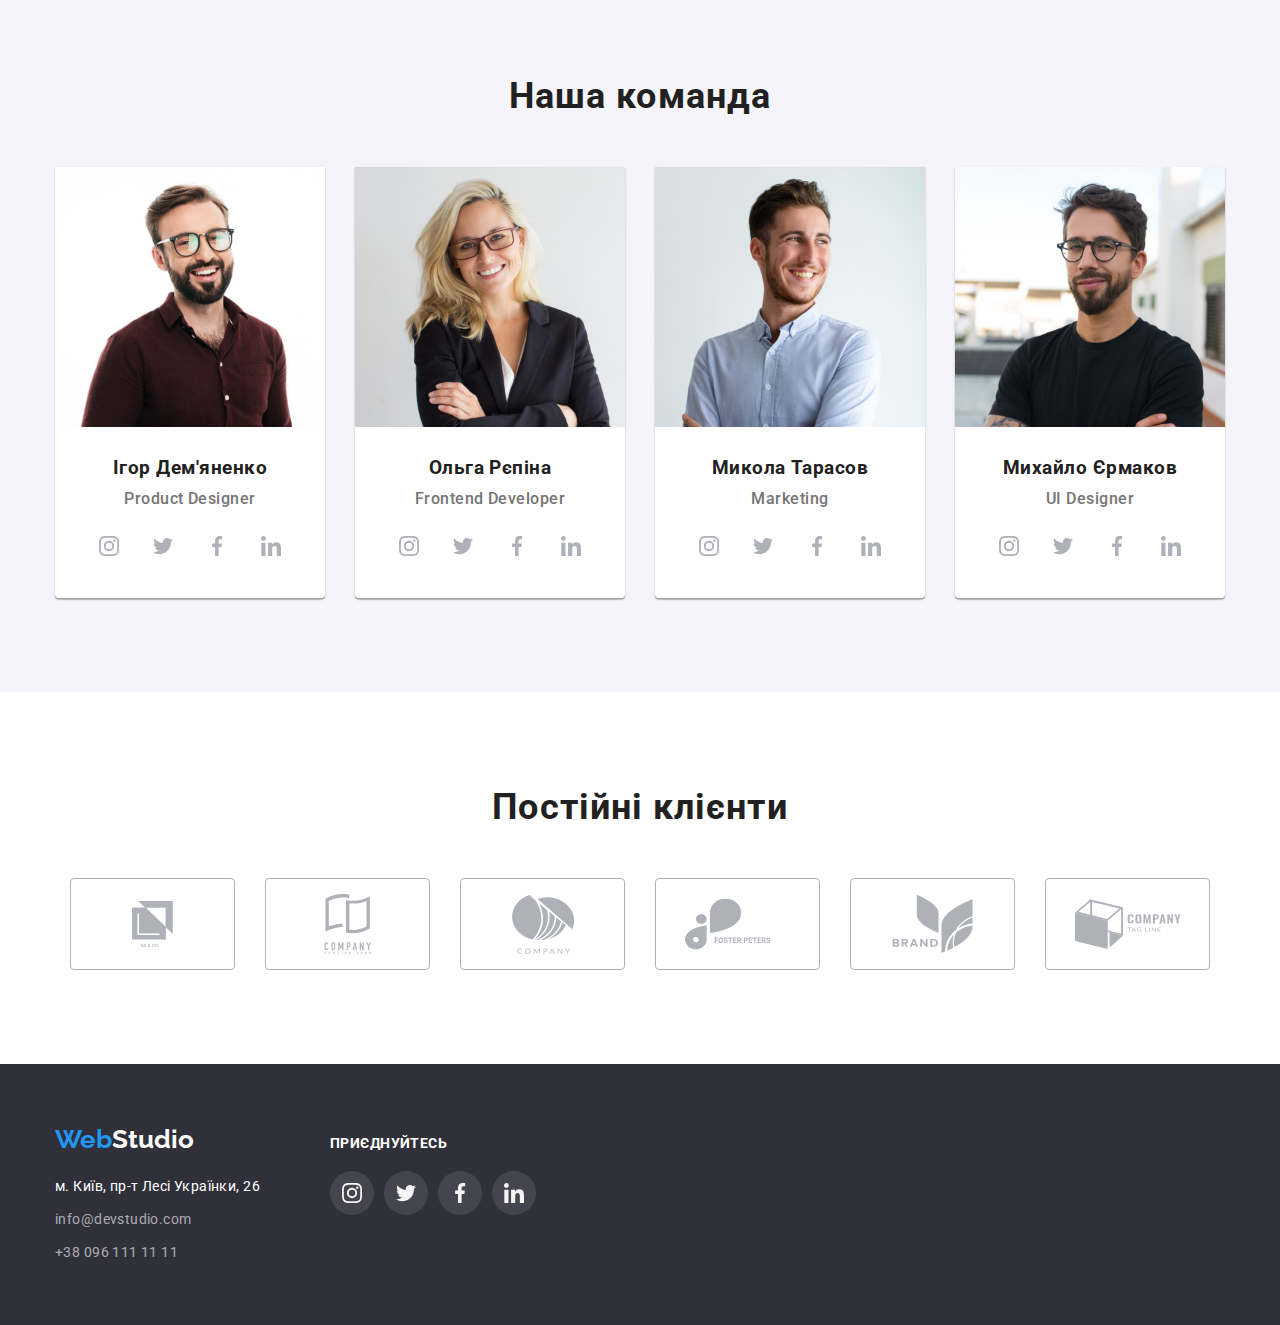
==== commit 486b378b: "added overlay with text to the services boxes" ====
--- a/index.html
+++ b/index.html
@@ -113,36 +113,47 @@
           </ul>
         </div>
       </section>
+
+      <!-- Сервіси -->
       <section class="services">
         <div class="container container-features">
           <h2 class="services-title centered">Чим ми займаємося</h2>
           <ul class="services-list list">
             <li class="services-item">
-              <img
-                src="./images/about_the_studio/img.jpg"
-                alt="Верстка та веб розробка"
-                class="services-img img"
-                width="370"
-                height="294"
-              />
-            </li>
-            <li>
-              <img
-                src="./images/about_the_studio/img.1.jpg"
-                alt="Адаптивна верстка"
-                class="services-img img"
-                width="370"
-                height="294"
-              />
-            </li>
-            <li>
-              <img
-                src="./images/about_the_studio/img.2.jpg"
-                alt="Дизайн та візуалізація"
-                class="services-img img"
-                width="370"
-                height="294"
-              />
+              <div class="overlay-box">
+                <img
+                  src="./images/about_the_studio/img.jpg"
+                  alt="Верстка та веб розробка"
+                  class="services-img img"
+                  width="370"
+                  height="294"
+                />
+              </div>
+              <div class="overlay-text">Десктопні додатки</div>
+            </li>
+            <li class="services-item">
+              <div class="overlay-box">
+                <img
+                  src="./images/about_the_studio/img.1.jpg"
+                  alt="Адаптивна верстка"
+                  class="services-img img"
+                  width="370"
+                  height="294"
+                />
+              </div>
+              <div class="overlay-text">Мобільні додатки</div>
+            </li>
+            <li class="services-item">
+              <div class="overlay-box">
+                <img
+                  src="./images/about_the_studio/img.2.jpg"
+                  alt="Дизайн та візуалізація"
+                  class="services-img img"
+                  width="370"
+                  height="294"
+                />
+              </div>
+              <div class="overlay-text">Дизайнерські рішення</div>
             </li>
           </ul>
         </div>
--- a/css/styles.css
+++ b/css/styles.css
@@ -152,13 +152,15 @@
 .contact.link:focus {
   color: var(--accent-clr);
 }
+
+/* Hero */
+
 section.hero {
   text-align: center;
   padding-top: 200px;
   padding-bottom: 200px;
 }
-.container-hero {
-}
+
 .hero-overlay {
   width: 1600px;
   height: 600px;
@@ -206,11 +208,10 @@
 .hero.btn:focus {
   background-color: var(--btn-accent-bg-cl);
 }
+
 .features {
   background-color: var(--secondary-accent-clr);
   letter-spacing: 0.03em;
-}
-.container-features {
 }
 
 .visually-hidden {
@@ -235,8 +236,6 @@
 .features-list .feature-item + .feature-item {
   margin-left: 30px;
 }
-.feature-icon {
-}
 .icon-wrap {
   display: flex;
   align-items: center;
@@ -286,13 +285,37 @@
   gap: 30px;
 }
 .services-item {
+  position: relative;
+}
+.services-img {
 }
 .services-list .services-item + .services-item {
   margin-left: 30px;
 }
-
-.services-img {
-}
+.overlay-box {
+  position: relative;
+  display: block;
+}
+.overlay-text {
+  position: absolute;
+  width: 100%;
+  height: 70px;
+  bottom: 0;
+  left: 0;
+  padding-top: 27px;
+  padding-bottom: 27px;
+  font-weight: 700;
+  font-size: 14px;
+  line-height: calc(16 / 14);
+  text-align: center;
+  letter-spacing: 0.03em;
+  color: var(--secondary-accent-clr);
+  text-transform: uppercase;
+  background-color: var(--secondary-bgd-clr);
+  opacity: 0.8;
+}
+
+/* Команда */
 .team {
   background-color: var(--accent-bgd-clr);
   letter-spacing: 0.03em;
@@ -583,3 +606,45 @@
 .footer-socials .socials-link:focus {
   background-color: var(--accent-clr);
 }
+
+/* Modal */
+.backdrop {
+  position: fixed;
+  top: 0;
+  left: 0;
+  width: 100%;
+  height: 100%;
+  background-color: rgba(0, 0, 0, 0.2);
+}
+.backdrop.is-hidden {
+  opacity: 0;
+  pointer-events: none;
+}
+.modal {
+  position: absolute;
+  top: 50%;
+  left: 50%;
+  transform: translate(-50%, -50%);
+  min-width: 528px;
+  min-height: 581px;
+  background-color: var(--secondary-accent-clr);
+  border-radius: 4px;
+  box-shadow: 0px 1px 3px rgba(0, 0, 0, 0.12), 0px 1px 1px rgba(0, 0, 0, 0.14),
+    0px 2px 1px rgba(0, 0, 0, 0.2);
+}
+.modal-close-btn {
+  position: absolute;
+  top: 0;
+  right: 0;
+  margin-top: 8px;
+  margin-right: 8px;
+  display: flex;
+  justify-content: center;
+  align-items: center;
+  width: 30px;
+  height: 30px;
+  border: 1px solid rgba(0, 0, 0, 0.1);
+  background-color: var(--secondary-accent-clr);
+  border-radius: 50%;
+  cursor: pointer;
+}
